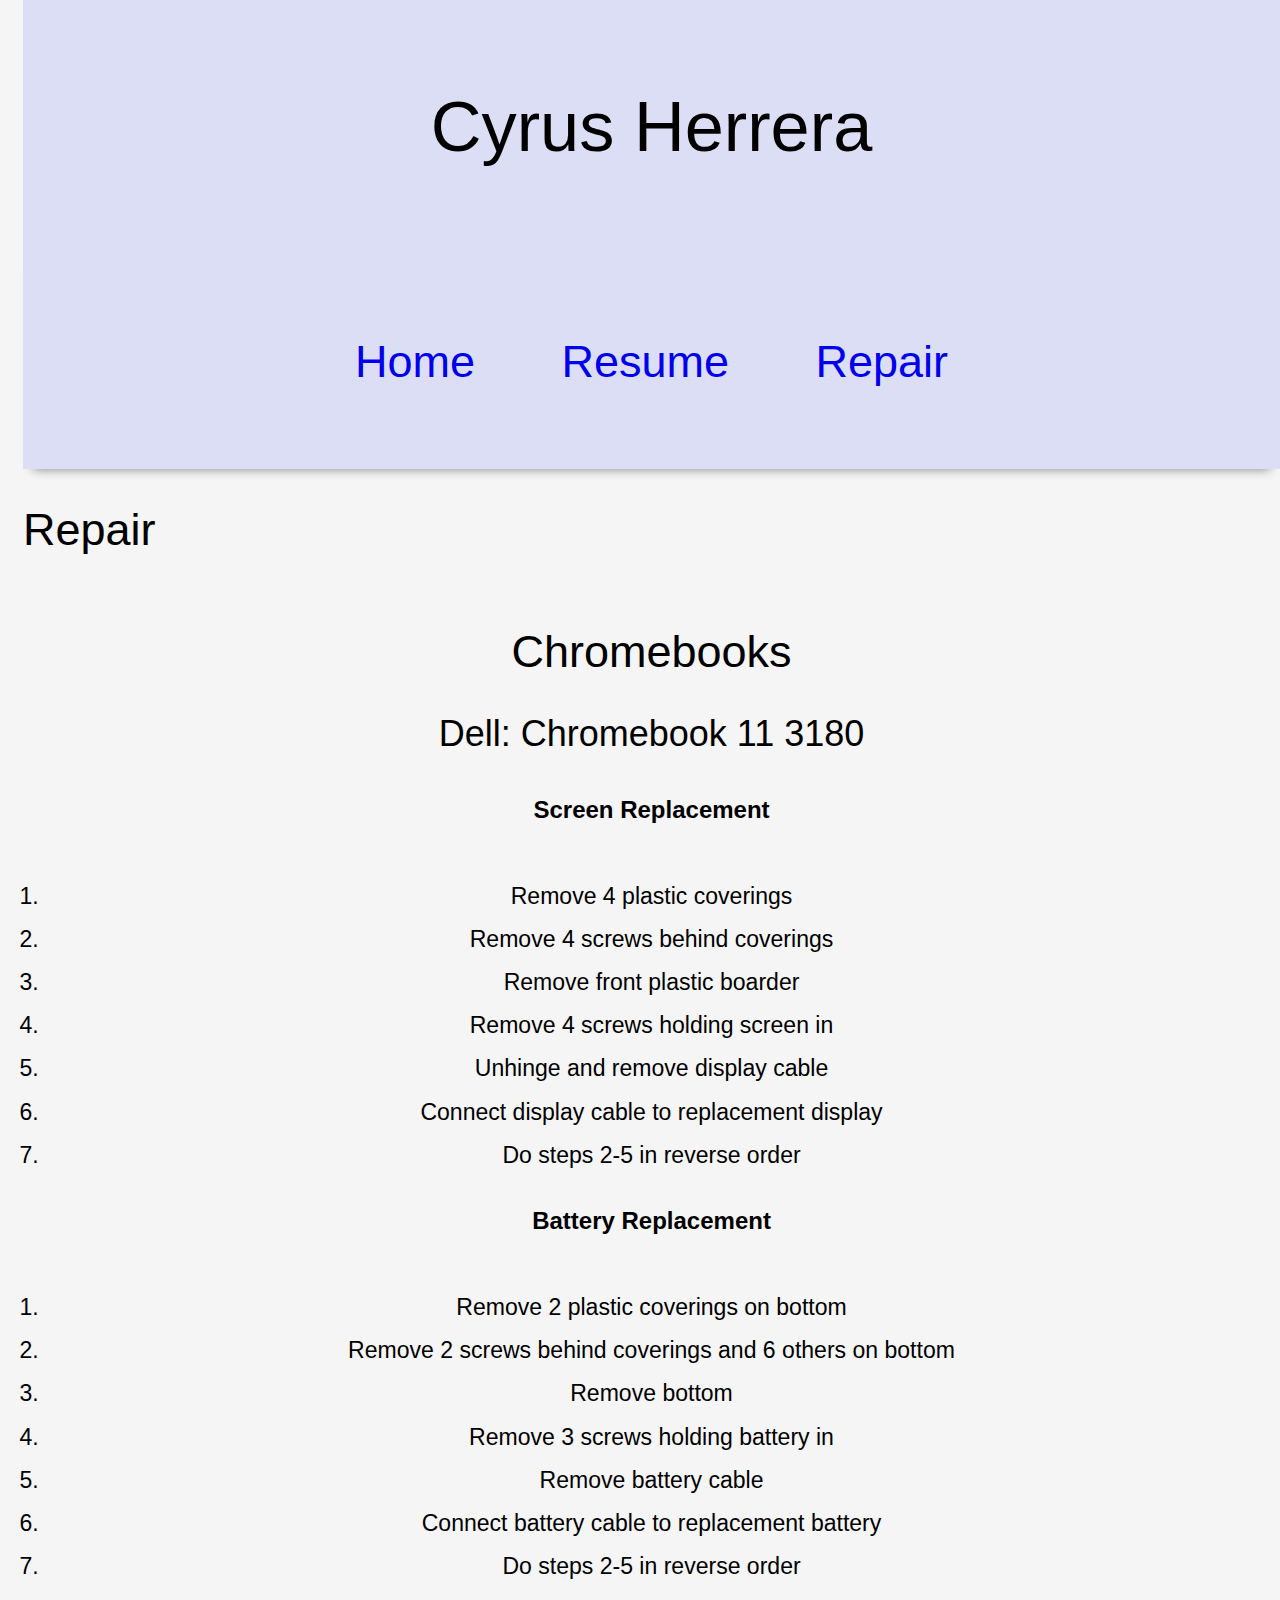
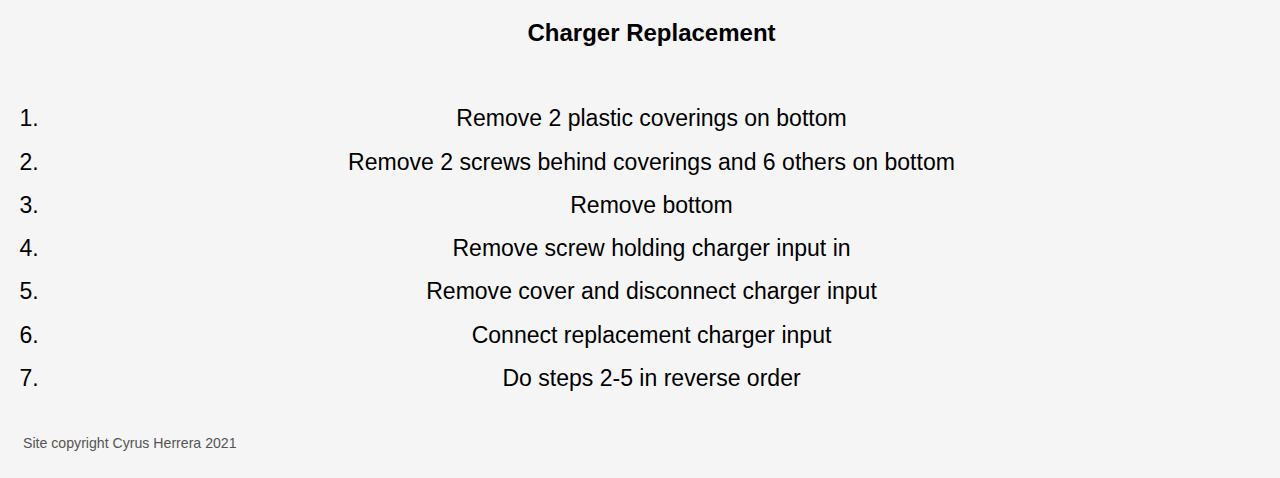
==== repair/index.html @ debaa8c8 "Add background color to heading" ====
<!DOCTYPE html>
<html lang="en">
  <head>
    <meta charset="utf-8" />
    <title>Repair: Cyrus Herrera </title>
    <link rel="stylesheet" href="../screen.css"/>
  </head>
  <body>
    <header id="page-header">
      <h1>Cyrus Herrera</h1>
      <nav id="navigation">
        <ul class="nav-info">
          <li><a href="../">Home</a></li>
          <li><a href="../resume/">Resume</a></li>
          <li><a href="../repair/">Repair</a></li>
        </ul>
      </nav>
    </header>
    <main id="content">
      <article id="repair">
        <header id="repair-title">
          <h2>Repair</h2>
        </header>
        <section id="chromebook">
          <header class="make">
            <h2>Chromebooks</h2>
          </header>
          <section id="dell3180">
            <header class="model">
              <h3>Dell: Chromebook 11 3180</h3>
            </header>
            <section id="dell3180scrn">
              <header class="screen">
                <h4>Screen Replacement</h4>
                <ol class="repair-instructions">
                  <li>
                    Remove 4 plastic coverings
                  </li>
                  <li>
                    Remove 4 screws behind coverings
                  </li>
                  <li>
                    Remove front plastic boarder
                  </li>
                  <li>
                    Remove 4 screws holding screen in
                  </li>
                  <li>
                    Unhinge and remove display cable
                  </li>
                  <li>
                    Connect display cable to replacement display
                  </li>
                  <li>
                    Do steps 2-5 in reverse order
                  </li>
                </ol>
              </header>
            </section>
            <section id="dell3180btry">
              <header class="battery">
                <h4>Battery Replacement</h4>
                <ol class="repair-instructions">
                  <li>
                    Remove 2 plastic coverings on bottom
                  </li>
                  <li>
                    Remove 2 screws behind coverings and 6 others on bottom
                  </li>
                  <li>
                    Remove bottom
                  </li>
                  <li>
                    Remove 3 screws holding battery in
                  </li>
                  <li>
                    Remove battery cable
                  </li>
                  <li>
                    Connect battery cable to replacement battery
                  </li>
                  <li>
                    Do steps 2-5 in reverse order
                  </li>
                </ol>
              </header>
            </section>
            <section id="dell3180chgr">
              <header class="charger">
                <h4>Charger Replacement</h4>
                <ol class="repair-instructions">
                  <li>
                    Remove 2 plastic coverings on bottom
                  </li>
                  <li>
                    Remove 2 screws behind coverings and 6 others on bottom
                  </li>
                  <li>
                    Remove bottom
                  </li>
                  <li>
                    Remove screw holding charger input in
                  </li>
                  <li>
                    Remove cover and disconnect charger input
                  </li>
                  <li>
                    Connect replacement charger input
                  </li>
                  <li>
                    Do steps 2-5 in reverse order
                  </li>
                </ol>
              </header>
            </section>
          </section>
        </section>
      </article>
    </main>
    <footer id="footer">
      <p>Site copyright Cyrus Herrera 2021</p>
    </footer>
  </body>
</html>
---- screen.css ----
/* http://meyerweb.com/eric/tools/css/reset/
   v2.0 | 20110126
   License: none (public domain)
*/
/* stylelint-disable*/
a,abbr,acronym,address,applet,article,aside,audio,b,big,blockquote,body,canvas,caption,center,cite,code,dd,del,details,dfn,div,dl,dt,em,embed,fieldset,figcaption,figure,footer,form,h1,h2,h3,h4,h5,h6,header,hgroup,html,i,iframe,img,ins,kbd,label,legend,li,mark,menu,nav,object,ol,output,p,pre,q,ruby,s,samp,section,small,span,strike,strong,sub,summary,sup,table,tbody,td,tfoot,th,thead,time,tr,tt,u,ul,var,video{margin:0;padding:0;border:0;font:inherit;vertical-align:baseline}article,aside,details,figcaption,figure,footer,header,hgroup,main,menu,nav,section{display:block}html{line-height:1}body{line-height:inherit}ol,ul{list-style:none}blockquote,q{quotes:none}blockquote:after,blockquote:before,q:after,q:before{content:'';content:none}table{border-collapse:collapse;border-spacing:0}
/* stylelint-enable */

/* Begin site styles below */

html {
  font-family: "Helvetica Neue",Helvetica,Arial,sans-serif;
  font-size: 1.5em;
  line-height: 1.8em; /* 1.5 * 1.2 = 1.8 */
  padding-left: 0.96em;
  background-color: rgb(245, 245, 245);
}

h3,
h4,
p {
  padding-bottom: 0.9em; /*1.8 / 2 = 0.9 */
}

h1{

  font-size: 2.344em; /* 1.25 Ratio */
  line-height: 2.7em; /* 2.344 * 1.5 = 2.7 */
  background-color: rgb(220, 222, 245);

}

h2{
  font-size: 1.875em; /* 1.25 Ratio */
  line-height: 2.7em; /* 1.8 * 1.5 = 2.7 */
}

h3 {
  font-size: 1.2em;
}

h4{
  font-weight: bold;
}

p {
  font-size: 0.768em;
  padding-right: 0.96em;
}

ul.nav-info{

  text-align: center;
  background-color: rgb(220, 222, 245);
  box-shadow: 0 10px 10px -10px grey;

}

nav a {
  display: block;
  padding: 0.96em;
  text-decoration: none;
}

ul.info{
  font-size: 0.768em;
  list-style: square;
  padding: 0.96em;
}

ol.repair-instructions{
  font-size: 0.768em;
  list-style: decimal;
  padding: 0.96em;
}

footer{
  font-size: 0.614em; /* 1.25 Ratio */
  color: rgb(84, 84, 84); /* grey */
}

@media screen and (min-width: 26.25em)  /* 420px = 26.25em */ {

  h1{
    font-size: 2.344em; /* 1.25 Ratio */
    line-height: 2.7em; /* 1.8 * 1.5 = 2.7 */

    display: flex;
    flex-direction: row;
    justify-content: center;
  }

  h3 {
    font-size: 1.5em;
  }

  ul.nav-info{
    display: flex;
    flex-direction: row;
    justify-content: space-around;

    font-size: 1.2em;
    text-align: center;
    padding: 0.96em;

  }

  p,
  ul.info,
  ol.repair-instructions {
    font-size: 0.96em;
  }

}

@media screen and (min-width: 48.75em)  /* 780px = 48.75em */ {

  h1{
    font-size: 2.93em; /* 1.25 Ratio */
    line-height: 3.6em; /* 1.8* 2 = 3.6 */

    display: flex;
    flex-direction: row;
    justify-content: center;
  }

  h3 {
    font-size: 1.5em;
  }

  p,
  ul.info,
  ol.repair-instructions {
    font-size: 0.96em;
  }

  #chromebook {
    text-align: center;
  }

  ul.nav-info{
    display: flex;
    flex-direction: row;
    justify-content: center;

    font-size: 1.875em;
    text-align: center;
    padding: 0.96em;

  }

  #employment,
  #education
  {
    display: grid;
    grid-template-columns: 1fr 1fr;
    grid-template-rows: auto auto;
  }

  #asm,
  #lindblom {
    grid-column-start: 1;
    grid-row-start: 2
  }

  #cte,
  #iit {
    grid-column-start: 2;
    grid-row-start: 2
  }
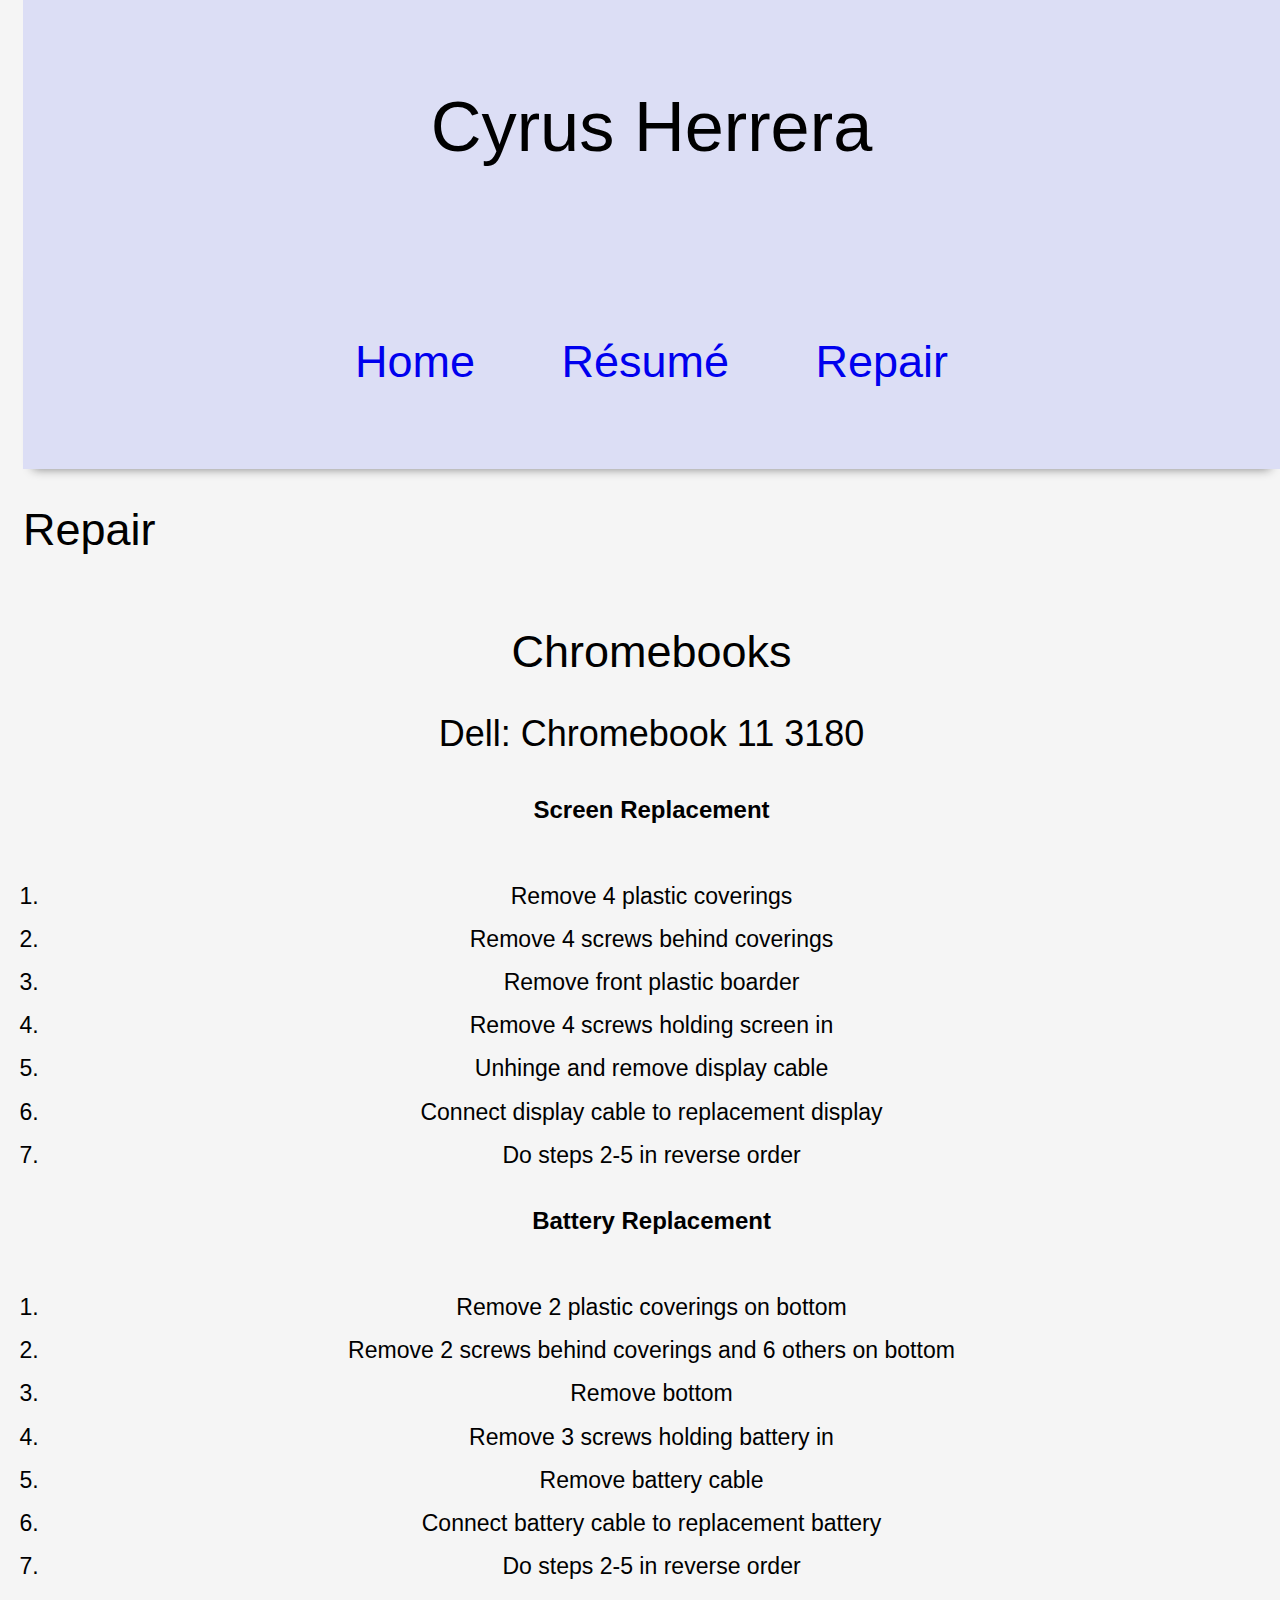
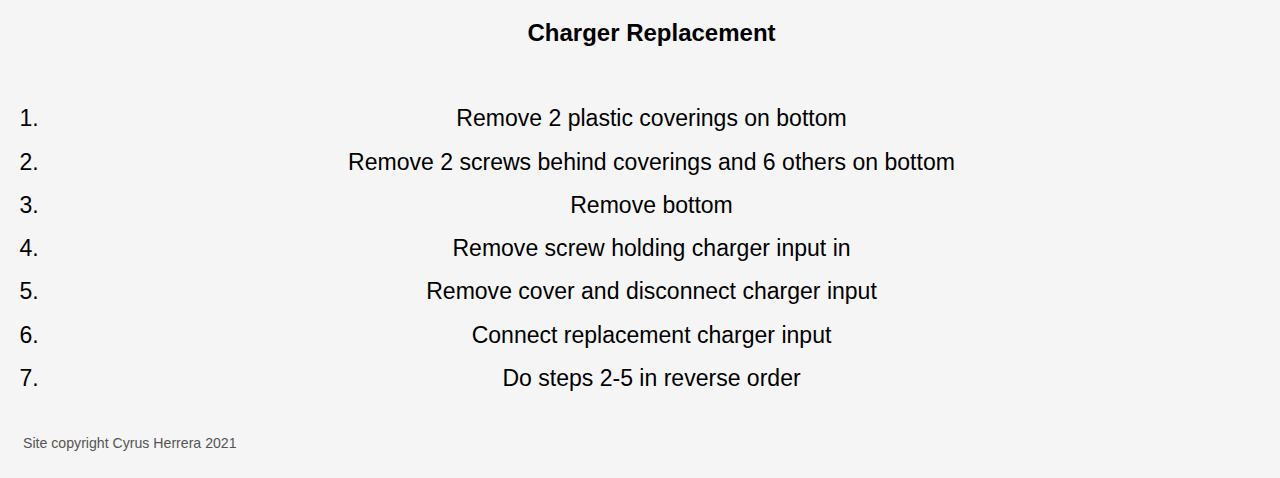
==== commit 25b458fa: "Change 'resume' to 'résumé'" ====
--- a/repair/index.html
+++ b/repair/index.html
@@ -11,7 +11,7 @@
       <nav id="navigation">
         <ul class="nav-info">
           <li><a href="../">Home</a></li>
-          <li><a href="../resume/">Resume</a></li>
+          <li><a href="../resume/">Résumé</a></li>
           <li><a href="../repair/">Repair</a></li>
         </ul>
       </nav>
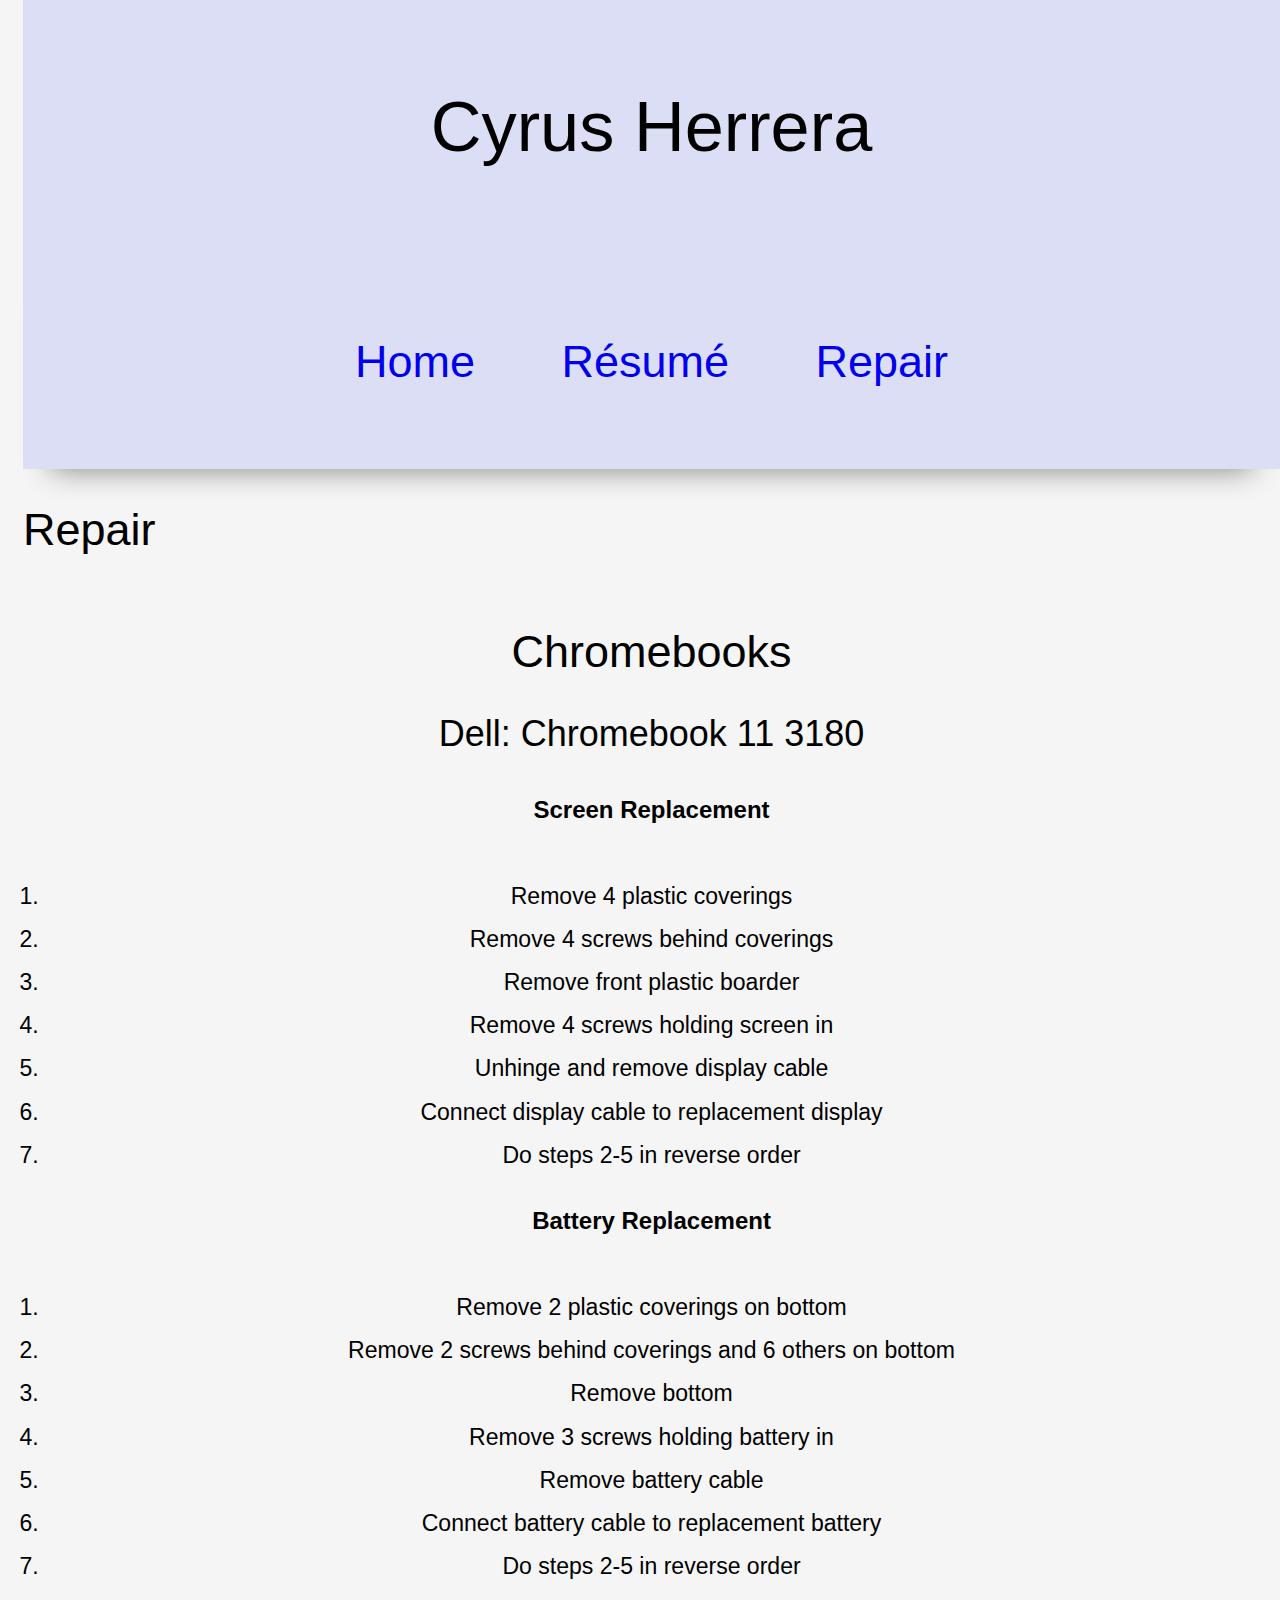
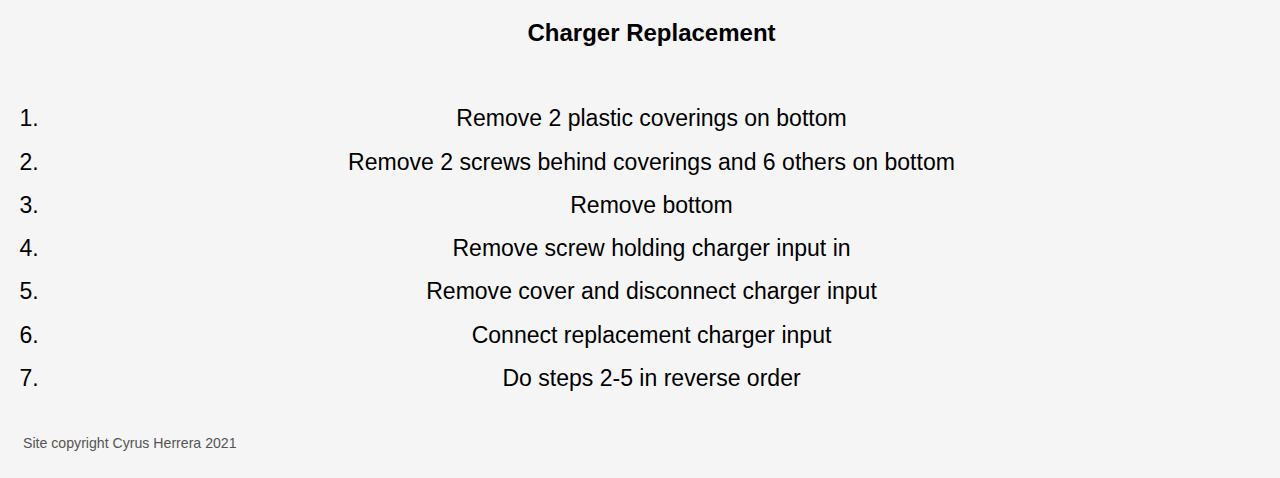
==== commit d4fcb589: "Add assets folder and change directories in html" ====
--- a/repair/index.html
+++ b/repair/index.html
@@ -3,7 +3,7 @@
   <head>
     <meta charset="utf-8" />
     <title>Repair: Cyrus Herrera </title>
-    <link rel="stylesheet" href="../screen.css"/>
+    <link rel="stylesheet" href="../assets/css/screen.css"/>
   </head>
   <body>
     <header id="page-header">
--- a/assets/css/screen.css
+++ b/assets/css/screen.css
@@ -0,0 +1,172 @@
+/* http://meyerweb.com/eric/tools/css/reset/
+   v2.0 | 20110126
+   License: none (public domain)
+*/
+/* stylelint-disable*/
+a,abbr,acronym,address,applet,article,aside,audio,b,big,blockquote,body,canvas,caption,center,cite,code,dd,del,details,dfn,div,dl,dt,em,embed,fieldset,figcaption,figure,footer,form,h1,h2,h3,h4,h5,h6,header,hgroup,html,i,iframe,img,ins,kbd,label,legend,li,mark,menu,nav,object,ol,output,p,pre,q,ruby,s,samp,section,small,span,strike,strong,sub,summary,sup,table,tbody,td,tfoot,th,thead,time,tr,tt,u,ul,var,video{margin:0;padding:0;border:0;font:inherit;vertical-align:baseline}article,aside,details,figcaption,figure,footer,header,hgroup,main,menu,nav,section{display:block}html{line-height:1}body{line-height:inherit}ol,ul{list-style:none}blockquote,q{quotes:none}blockquote:after,blockquote:before,q:after,q:before{content:'';content:none}table{border-collapse:collapse;border-spacing:0}
+/* stylelint-enable */
+
+/* Begin site styles below */
+
+html {
+  background-color: rgb(245, 245, 245);
+  font-family: "Helvetica Neue", Helvetica, Arial, sans-serif;
+  font-size: 1.5em;
+  line-height: 1.8em; /* 1.5 * 1.2 = 1.8 */
+  padding-left: 0.96em;
+}
+
+h3,
+h4,
+p {
+  padding-bottom: 0.9em; /*1.8 / 2 = 0.9 */
+}
+
+h1 {
+  background-color: rgb(220, 222, 245); /* Purple */
+  font-size: 2.344em; /* 1.25 Ratio */
+  line-height: 2.7em; /* 1.8 * 1.5 = 2.7 */
+}
+
+h2 {
+  font-size: 1.875em; /* 1.25 Ratio */
+  line-height: 2.7em; /* 1.8 * 1.5 = 2.7 */
+}
+
+h3 {
+  font-size: 1.2em; /* 1.25 Ratio */
+}
+
+h4 {
+  font-weight: bold;
+}
+
+nav a {
+  display: block;
+  padding: 0.96em;
+  text-decoration: none;
+}
+
+p {
+  font-size: 0.768em; /* 1.25 Ratio */
+  padding-right: 0.96em;
+}
+
+ol.repair-instructions {
+  font-size: 0.768em;
+  list-style: decimal;
+  padding: 0.96em;
+}
+
+ul.info {
+  font-size: 0.768em;
+  list-style: square;
+  padding: 0.96em;
+}
+
+ul.nav-info {
+  background-color: rgb(220, 222, 245); /* Purple */
+  box-shadow: 0 0.625em 0.625em -0.625em grey;
+  text-align: center;
+}
+
+ul.tracks {
+  list-style: none;
+}
+
+footer {
+  color: rgb(84, 84, 84); /* Grey */
+  font-size: 0.614em; /* 1.25 Ratio */
+}
+
+@media screen and (min-width: 26.25em)  /* 420px = 26.25em */ {
+
+  h1 {
+    display: flex;
+    flex-direction: row;
+    font-size: 2.344em; /* 1.25 Ratio */
+    justify-content: center;
+    line-height: 2.7em; /* 1.8 * 1.5 = 2.7 */
+  }
+
+  h3 {
+    font-size: 1.5em;
+  }
+
+  p,
+  ul.info,
+  ol.repair-instructions {
+    font-size: 0.96em;
+  }
+
+  ul.nav-info {
+    display: flex;
+    flex-direction: row;
+    font-size: 1.2em;
+    text-align: center;
+    justify-content: space-around;
+    padding: 0.96em;
+
+  }
+
+}
+
+@media screen and (min-width: 48.75em)  /* 780px = 48.75em */ {
+
+  h1 {
+    display: flex;
+    font-size: 2.93em; /* 1.25 Ratio */
+    flex-direction: row;
+    justify-content: center;
+    line-height: 3.6em; /* 1.8* 2 = 3.6 */
+  }
+
+  h3 {
+    font-size: 1.5em;
+  }
+
+  p,
+  ul.info,
+  ol.repair-instructions {
+    font-size: 0.96em;
+  }
+
+  ul.nav-info {
+    display: flex;
+    flex-direction: row;
+    font-size: 1.875em;
+    justify-content: center;
+    padding: 0.96em;
+    text-align: center;
+  }
+
+  ul.tracks {
+    display: grid;
+    grid-template-columns: 1fr 1fr;
+    grid-template-rows: auto auto;
+  }
+
+  #chromebook {
+    text-align: center;
+  }
+
+  #employment,
+  #education {
+    display: grid;
+    grid-template-columns: 1fr 1fr;
+    grid-template-rows: auto auto;
+  }
+
+  #asm,
+  #lindblom {
+    grid-column-start: 1;
+    grid-row-start: 2;
+  }
+
+  #cte,
+  #iit {
+    grid-column-start: 2;
+    grid-row-start: 2;
+  }
+
+}
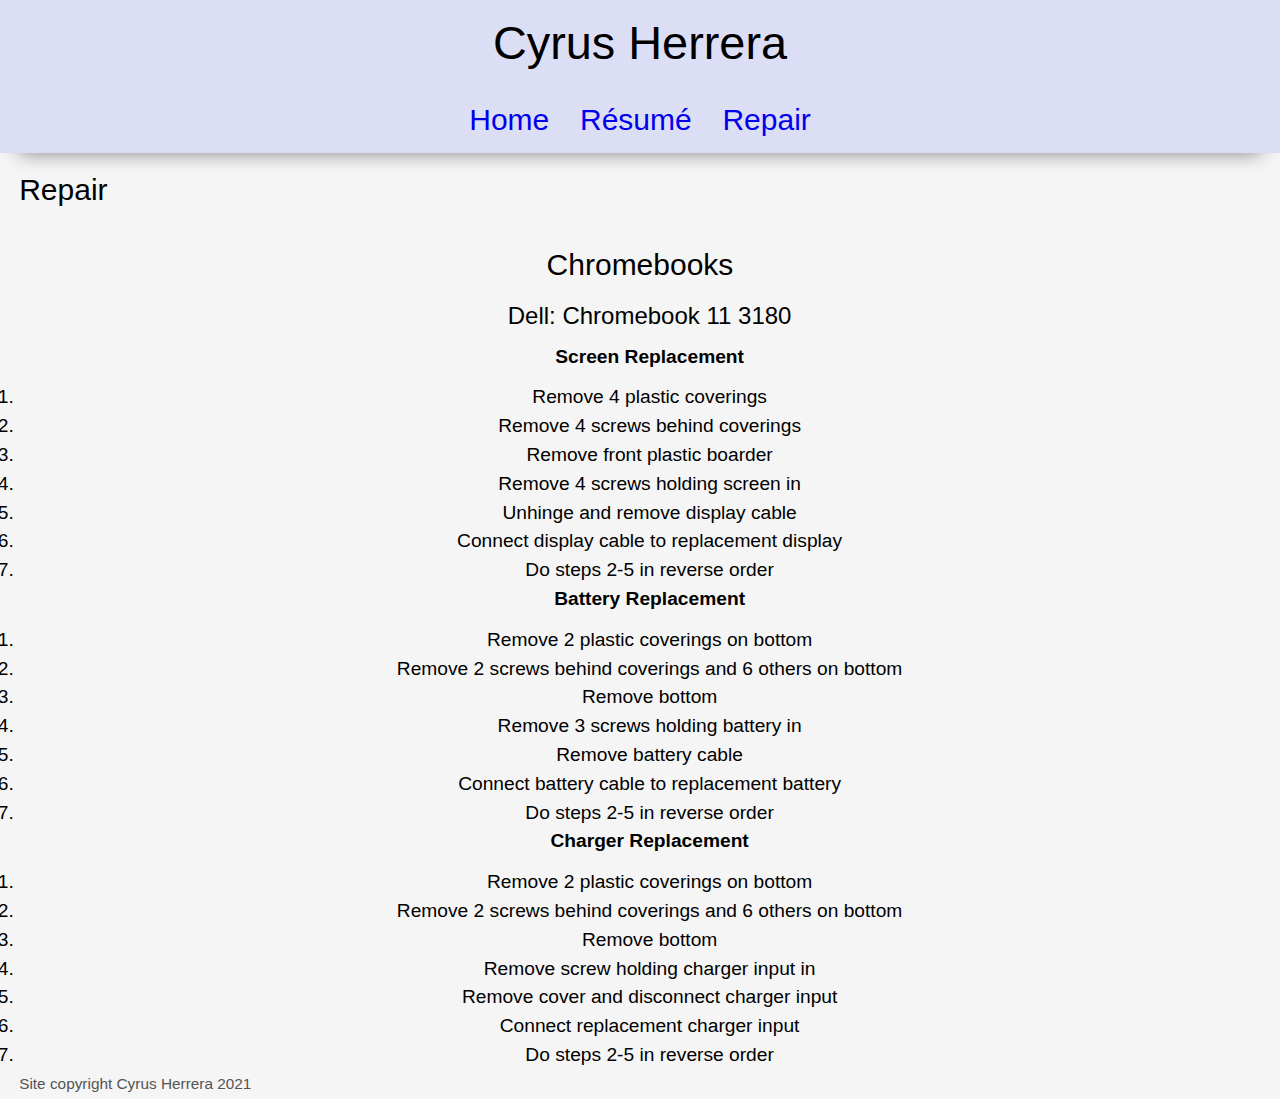
==== commit 27d95c14: "Add px text sizes for even size scaling and uniform left padding" ====
--- a/repair/index.html
+++ b/repair/index.html
@@ -22,103 +22,93 @@
           <h2>Repair</h2>
         </header>
         <section id="chromebook">
-          <header class="make">
-            <h2>Chromebooks</h2>
-          </header>
+          <h2>Chromebooks</h2>
           <section id="dell3180">
-            <header class="model">
-              <h3>Dell: Chromebook 11 3180</h3>
-            </header>
+            <h3>Dell: Chromebook 11 3180</h3>
             <section id="dell3180scrn">
-              <header class="screen">
-                <h4>Screen Replacement</h4>
-                <ol class="repair-instructions">
-                  <li>
-                    Remove 4 plastic coverings
-                  </li>
-                  <li>
-                    Remove 4 screws behind coverings
-                  </li>
-                  <li>
-                    Remove front plastic boarder
-                  </li>
-                  <li>
-                    Remove 4 screws holding screen in
-                  </li>
-                  <li>
-                    Unhinge and remove display cable
-                  </li>
-                  <li>
-                    Connect display cable to replacement display
-                  </li>
-                  <li>
-                    Do steps 2-5 in reverse order
-                  </li>
-                </ol>
-              </header>
+              <h4>Screen Replacement</h4>
+              <ol class="repair-instructions">
+                <li>
+                  Remove 4 plastic coverings
+                </li>
+                <li>
+                  Remove 4 screws behind coverings
+                </li>
+                <li>
+                  Remove front plastic boarder
+                </li>
+                <li>
+                  Remove 4 screws holding screen in
+                </li>
+                <li>
+                  Unhinge and remove display cable
+                </li>
+                <li>
+                  Connect display cable to replacement display
+                </li>
+                <li>
+                  Do steps 2-5 in reverse order
+                </li>
+              </ol>
             </section>
             <section id="dell3180btry">
-              <header class="battery">
-                <h4>Battery Replacement</h4>
-                <ol class="repair-instructions">
-                  <li>
-                    Remove 2 plastic coverings on bottom
-                  </li>
-                  <li>
-                    Remove 2 screws behind coverings and 6 others on bottom
-                  </li>
-                  <li>
-                    Remove bottom
-                  </li>
-                  <li>
-                    Remove 3 screws holding battery in
-                  </li>
-                  <li>
-                    Remove battery cable
-                  </li>
-                  <li>
-                    Connect battery cable to replacement battery
-                  </li>
-                  <li>
-                    Do steps 2-5 in reverse order
-                  </li>
-                </ol>
-              </header>
+              <h4>Battery Replacement</h4>
+              <ol class="repair-instructions">
+                <li>
+                  Remove 2 plastic coverings on bottom
+                </li>
+                <li>
+                  Remove 2 screws behind coverings and 6 others on bottom
+                </li>
+                <li>
+                  Remove bottom
+                </li>
+                <li>
+                  Remove 3 screws holding battery in
+                </li>
+                <li>
+                  Remove battery cable
+                </li>
+                <li>
+                  Connect battery cable to replacement battery
+                </li>
+                <li>
+                  Do steps 2-5 in reverse order
+                </li>
+              </ol>
             </section>
             <section id="dell3180chgr">
-              <header class="charger">
-                <h4>Charger Replacement</h4>
-                <ol class="repair-instructions">
-                  <li>
-                    Remove 2 plastic coverings on bottom
-                  </li>
-                  <li>
-                    Remove 2 screws behind coverings and 6 others on bottom
-                  </li>
-                  <li>
-                    Remove bottom
-                  </li>
-                  <li>
-                    Remove screw holding charger input in
-                  </li>
-                  <li>
-                    Remove cover and disconnect charger input
-                  </li>
-                  <li>
-                    Connect replacement charger input
-                  </li>
-                  <li>
-                    Do steps 2-5 in reverse order
-                  </li>
-                </ol>
-              </header>
+              <h4>Charger Replacement</h4>
+              <ol class="repair-instructions">
+                <li>
+                  Remove 2 plastic coverings on bottom
+                </li>
+                <li>
+                  Remove 2 screws behind coverings and 6 others on bottom
+                </li>
+                <li>
+                  Remove bottom
+                </li>
+                <li>
+                  Remove screw holding charger input in
+                </li>
+                <li>
+                  Remove cover and disconnect charger input
+                </li>
+                <li>
+                  Connect replacement charger input
+                </li>
+                <li>
+                  Do steps 2-5 in reverse order
+                </li>
+              </ol>
             </section>
           </section>
         </section>
       </article>
     </main>
     <footer id="footer">
-      <p>Site copyright Cyrus Herrera 2021</p>
+      Site copyright Cyrus Herrera 2021
     </footer>
   </body>
 </html>
--- a/assets/css/screen.css
+++ b/assets/css/screen.css
@@ -11,72 +11,82 @@
 html {
   background-color: rgb(245, 245, 245);
   font-family: "Helvetica Neue", Helvetica, Arial, sans-serif;
-  font-size: 1.5em;
-  line-height: 1.8em; /* 1.5 * 1.2 = 1.8 */
-  padding-left: 0.96em;
+  font-size: 24px;
+  line-height: 28.8px; /* 24px * 1.2 = 28.8px */
 }
 
 h3,
 h4,
 p {
-  padding-bottom: 0.9em; /*1.8 / 2 = 0.9 */
+  padding-bottom: 12px; /*24 / 2 = 12 */
+  padding-left: 19.2px;
 }
 
 h1 {
   background-color: rgb(220, 222, 245); /* Purple */
-  font-size: 2.344em; /* 1.25 Ratio */
-  line-height: 2.7em; /* 1.8 * 1.5 = 2.7 */
+  font-size: 37.5px; /* 1.25 Ratio */
+  line-height: 48px; /* 24 * 2 = 48*/
+  padding: 19.2px
 }
 
 h2 {
-  font-size: 1.875em; /* 1.25 Ratio */
-  line-height: 2.7em; /* 1.8 * 1.5 = 2.7 */
+  font-size: 30px; /* 1.25 Ratio */
+  line-height: 36px; /* 24 * 1.5 = 36 */
+  padding: 19.2px;
 }
 
 h3 {
-  font-size: 1.2em; /* 1.25 Ratio */
+  font-size: 19.2px; /* 1.25 Ratio */
 }
 
 h4 {
+  font-size: 19.2px; /* 1.25 Ratio */
   font-weight: bold;
 }
 
 nav a {
   display: block;
-  padding: 0.96em;
+  padding: 15.36px;
   text-decoration: none;
 }
 
 p {
-  font-size: 0.768em; /* 1.25 Ratio */
-  padding-right: 0.96em;
+  font-size: 15.36px; /* 1.25 Ratio */
 }
 
 ol.repair-instructions {
-  font-size: 0.768em;
+  font-size: 15.36px;
   list-style: decimal;
-  padding: 0.96em;
+  padding-left: 19.2px;
 }
 
 ul.info {
-  font-size: 0.768em;
+  font-size: 15.36px;
   list-style: square;
-  padding: 0.96em;
+  padding-left: 38.4px
 }
 
 ul.nav-info {
   background-color: rgb(220, 222, 245); /* Purple */
   box-shadow: 0 0.625em 0.625em -0.625em grey;
+  font-size: 19.2px;
   text-align: center;
 }
 
 ul.tracks {
   list-style: none;
+  padding: 19.2px;
+}
+
+ul.tracks h4 {
+  padding: 0;
+  padding-bottom: 12px;
 }
 
 footer {
   color: rgb(84, 84, 84); /* Grey */
-  font-size: 0.614em; /* 1.25 Ratio */
+  font-size: 12.288px; /* 1.25 Ratio */
+  padding-left: 19.2px
 }
 
 @media screen and (min-width: 26.25em)  /* 420px = 26.25em */ {
@@ -84,28 +94,25 @@
   h1 {
     display: flex;
     flex-direction: row;
-    font-size: 2.344em; /* 1.25 Ratio */
     justify-content: center;
-    line-height: 2.7em; /* 1.8 * 1.5 = 2.7 */
   }
 
   h3 {
-    font-size: 1.5em;
+    font-size: 24px;
   }
 
   p,
   ul.info,
   ol.repair-instructions {
-    font-size: 0.96em;
+    font-size: 19.2px;
   }
 
   ul.nav-info {
     display: flex;
     flex-direction: row;
-    font-size: 1.2em;
+    font-size: 24px;
     text-align: center;
     justify-content: space-around;
-    padding: 0.96em;
 
   }
 
@@ -115,28 +122,28 @@
 
   h1 {
     display: flex;
-    font-size: 2.93em; /* 1.25 Ratio */
+    font-size: 46.875px; /* 1.25 Ratio */
     flex-direction: row;
     justify-content: center;
-    line-height: 3.6em; /* 1.8* 2 = 3.6 */
+    line-height: 48px; /* 24* 2 = 48 */
   }
 
   h3 {
-    font-size: 1.5em;
+    font-size: 24px;
   }
 
   p,
   ul.info,
   ol.repair-instructions {
-    font-size: 0.96em;
+    font-size: 19.2px;
   }
 
   ul.nav-info {
     display: flex;
     flex-direction: row;
-    font-size: 1.875em;
+    font-size: 30px;
     justify-content: center;
-    padding: 0.96em;
+    line-height: 36px;
     text-align: center;
   }
 
@@ -144,6 +151,10 @@
     display: grid;
     grid-template-columns: 1fr 1fr;
     grid-template-rows: auto auto;
+  }
+
+  footer {
+    font-size: 15.36px;
   }
 
   #chromebook {
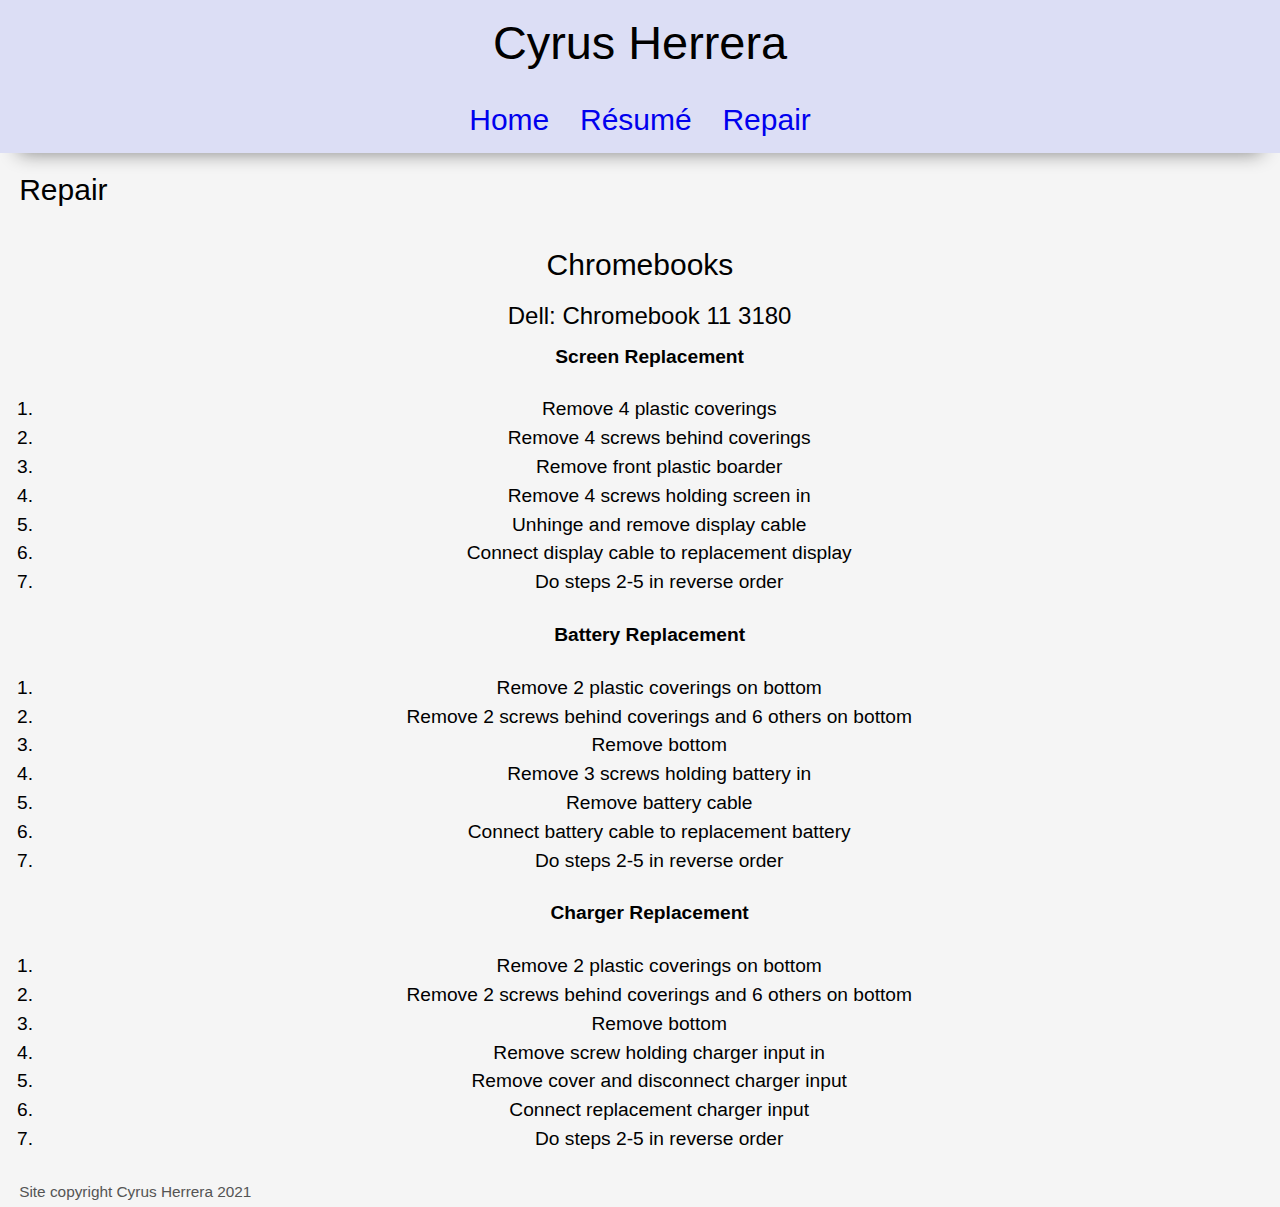
==== commit 91e21380: "Add viewport meta to html pages" ====
--- a/repair/index.html
+++ b/repair/index.html
@@ -3,6 +3,7 @@
   <head>
     <meta charset="utf-8" />
     <title>Repair: Cyrus Herrera </title>
+    <meta name="viewport" content="width=device-width,initial-scale=1.0,shrink-to-fit=no" />
     <link rel="stylesheet" href="../assets/css/screen.css"/>
   </head>
   <body>
--- a/assets/css/screen.css
+++ b/assets/css/screen.css
@@ -24,7 +24,10 @@
 
 h1 {
   background-color: rgb(220, 222, 245); /* Purple */
+  display: flex;
+  flex-direction: row;
   font-size: 37.5px; /* 1.25 Ratio */
+  justify-content: center;
   line-height: 48px; /* 24 * 2 = 48*/
   padding: 19.2px
 }
@@ -40,7 +43,7 @@
 }
 
 h4 {
-  font-size: 19.2px; /* 1.25 Ratio */
+  font-size: 15.36px; /* 1.25 Ratio */
   font-weight: bold;
 }
 
@@ -57,7 +60,9 @@
 ol.repair-instructions {
   font-size: 15.36px;
   list-style: decimal;
-  padding-left: 19.2px;
+  padding-left: 38.4px;
+  padding-top: 12px;
+  padding-bottom: 24px;
 }
 
 ul.info {
@@ -89,16 +94,22 @@
   padding-left: 19.2px
 }
 
+#contact,
+#employment,
+#education,
+#accomplishments {
+  padding-bottom: 24px;
+  padding-top: 12px;
+}
+
 @media screen and (min-width: 26.25em)  /* 420px = 26.25em */ {
-
-  h1 {
-    display: flex;
-    flex-direction: row;
-    justify-content: center;
-  }
 
   h3 {
     font-size: 24px;
+  }
+
+  h4 {
+    font-size: 19.2px;
   }
 
   p,
@@ -121,15 +132,16 @@
 @media screen and (min-width: 48.75em)  /* 780px = 48.75em */ {
 
   h1 {
-    display: flex;
     font-size: 46.875px; /* 1.25 Ratio */
-    flex-direction: row;
-    justify-content: center;
     line-height: 48px; /* 24* 2 = 48 */
   }
 
   h3 {
     font-size: 24px;
+  }
+
+  h4 {
+    font-size: 19.2px;
   }
 
   p,
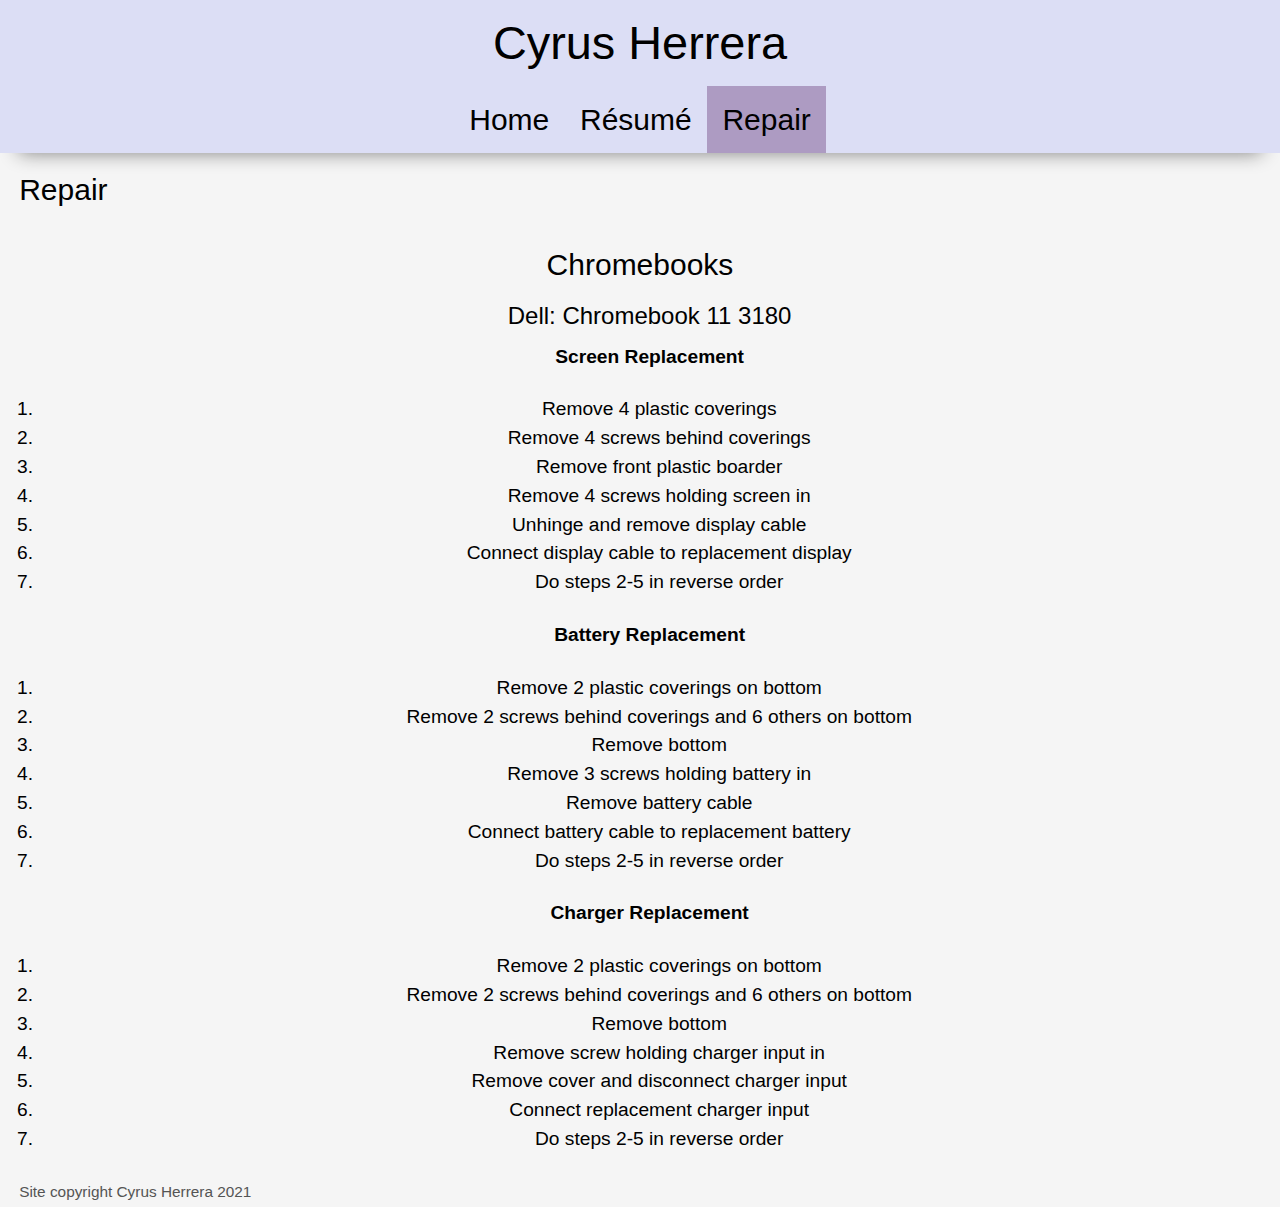
==== commit 34d6b386: "Add highlight and active component to navigation" ====
--- a/repair/index.html
+++ b/repair/index.html
@@ -13,7 +13,7 @@
         <ul class="nav-info">
           <li><a href="../">Home</a></li>
           <li><a href="../resume/">Résumé</a></li>
-          <li><a href="../repair/">Repair</a></li>
+          <li><a class="active"href="../repair/">Repair</a></li>
         </ul>
       </nav>
     </header>
--- a/assets/css/screen.css
+++ b/assets/css/screen.css
@@ -47,10 +47,38 @@
   font-weight: bold;
 }
 
+figcaption {
+  font-size: 15.36px;
+  font-style: italic;
+  padding-bottom: 24px;
+}
+
+figure.image {
+  text-align: center;
+}
+
+img {
+  display: block;
+  max-width: 50%;
+  margin-left: auto;
+  margin-right: auto;
+  padding: 12px;
+}
+
 nav a {
   display: block;
   padding: 15.36px;
   text-decoration: none;
+  color: black;
+}
+
+nav a:hover {
+  background-color: rgb(104, 71, 143);
+  color: rgb(245, 245, 245);
+}
+
+nav a.active {
+  background-color: rgb(173, 155, 194);
 }
 
 p {
@@ -65,6 +93,11 @@
   padding-bottom: 24px;
 }
 
+section.album h3 {
+  padding-left: 0;
+  text-align: center;
+}
+
 ul.info {
   font-size: 15.36px;
   list-style: square;
@@ -122,7 +155,6 @@
     display: flex;
     flex-direction: row;
     font-size: 24px;
-    text-align: center;
     justify-content: space-around;
 
   }
@@ -144,6 +176,7 @@
     font-size: 19.2px;
   }
 
+  figcaption,
   p,
   ul.info,
   ol.repair-instructions {
@@ -156,7 +189,6 @@
     font-size: 30px;
     justify-content: center;
     line-height: 36px;
-    text-align: center;
   }
 
   ul.tracks {
